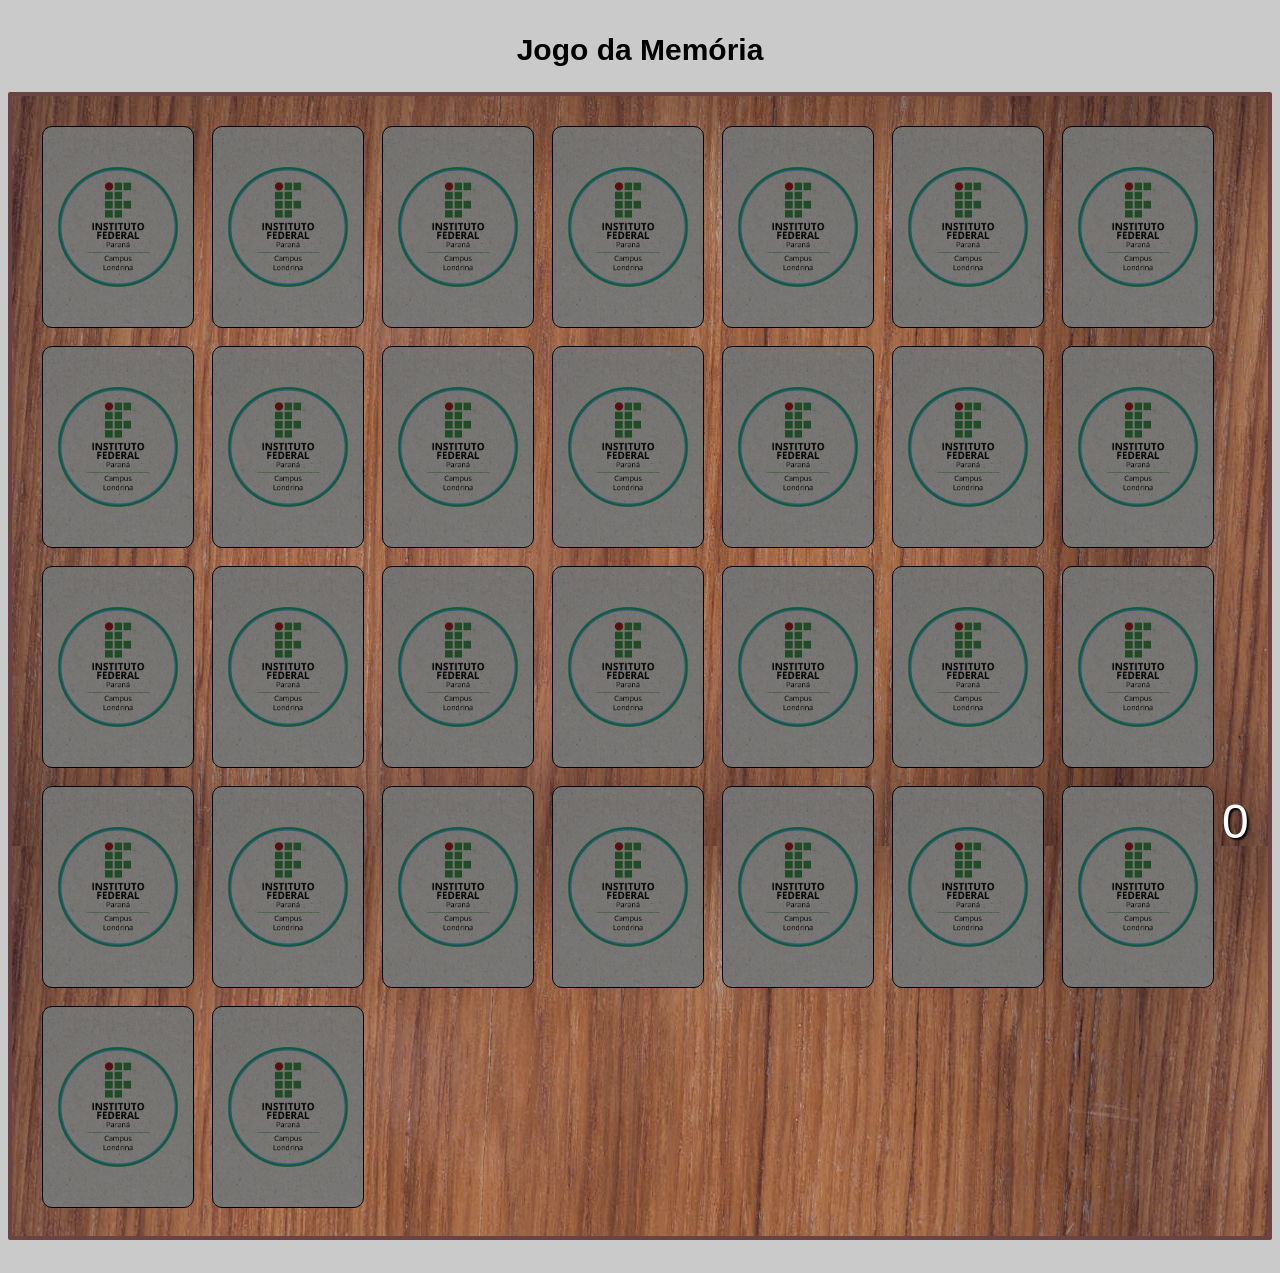
==== index.html @ 6a5e7641 "v1.1 deploy" ====
<!DOCTYPE html>
<html lang="en">

<head>
    <meta charset="UTF-8">
    <meta name="viewport" content="width=device-width, initial-scale-1.0">
    <title>memória</title>
    <link rel="stylesheet" href="memoria.css">
</head>

<body class="no-animation" onload="rodar()">

    <section>
        <h1 title="Clique nas cartas para jogar">Jogo da Memória</h1>
        <div class="mesa"><div class="cartas-box">
            <div class="carta"><div class="frente"></div><div class="verso"></div></div>
            <div class="carta"><div class="frente"></div><div class="verso"></div></div>
            <div class="carta"><div class="frente"></div><div class="verso"></div></div>
            <div class="carta"><div class="frente"></div><div class="verso"></div></div>
            <div class="carta"><div class="frente"></div><div class="verso"></div></div>
            <div class="carta"><div class="frente"></div><div class="verso"></div></div>
            <div class="carta"><div class="frente"></div><div class="verso"></div></div>
            <div class="carta"><div class="frente"></div><div class="verso"></div></div>
            <div class="carta"><div class="frente"></div><div class="verso"></div></div>
            <div class="carta"><div class="frente"></div><div class="verso"></div></div>
            <div class="carta"><div class="frente"></div><div class="verso"></div></div>
            <div class="carta"><div class="frente"></div><div class="verso"></div></div>
            <div class="carta"><div class="frente"></div><div class="verso"></div></div>
            <div class="carta"><div class="frente"></div><div class="verso"></div></div>
            <div class="carta"><div class="frente"></div><div class="verso"></div></div>
            <div class="carta"><div class="frente"></div><div class="verso"></div></div>
            <div class="carta"><div class="frente"></div><div class="verso"></div></div>
            <div class="carta"><div class="frente"></div><div class="verso"></div></div>
            <div class="carta"><div class="frente"></div><div class="verso"></div></div>
            <div class="carta"><div class="frente"></div><div class="verso"></div></div>
            <div class="carta"><div class="frente"></div><div class="verso"></div></div>
            <div class="carta"><div class="frente"></div><div class="verso"></div></div>
            <div class="carta"><div class="frente"></div><div class="verso"></div></div>
            <div class="carta"><div class="frente"></div><div class="verso"></div></div>
            <div class="carta"><div class="frente"></div><div class="verso"></div></div>
            <div class="carta"><div class="frente"></div><div class="verso"></div></div>
            <div class="carta"><div class="frente"></div><div class="verso"></div></div>
            <div class="carta"><div class="frente"></div><div class="verso"></div></div>
            <div class="carta"><div class="frente"></div><div class="verso"></div></div>
            <div class="carta"><div class="frente"></div><div class="verso"></div></div>
        </div></div>
        <div class="pontuacao"><p id="p"></p><p class="pontos">0</p></div>
        <div id="win"><h1>Parábens</h1><p></p></div>
        <div id="fundo"></div>
    </section>
    <script src="memoria.js"></script>
</body>
---- memoria.css ----
:root{
    --fundo-mesa:url("./media/fundo-mesa.jpeg");
    --fundo-carta: url("./media/fundo-carta.jpg")
}
html {
    padding: 0;
    border: 0;
    box-sizing: border-box;
    overflow-x:hidden ;
}

body {
    background: rgb(202, 202, 202);
}

section {
    max-height: 200vh;
    overflow: hidden;
}

h1 {
    text-align: center;
    font-size: 30px;
    font-family: Arial, Helvetica, sans-serif;
    user-select: none;
}
.no-animation *{
    transition: none !important;
    background: white !important;
}

.mesa {
    background: var(--fundo-mesa);
    filter: saturate(0.8);
    max-width: 1690px;
    padding: 30px;
    margin: 0 auto;
    border: solid 4px rgb(116, 65, 65);
    border-radius: 2px;
}
.mesa .cartas-box{
    margin: 0 auto;
    display: flex;
    flex-direction: row;
    flex-wrap: wrap;
    gap: 20px;
}
.carta {
    perspective: 1000px;
    height: 200px;
    width: 150px;
    cursor: pointer;
}
.carta:hover{
    transform: scale(1.05);
}

.frente,.verso{
    border-radius: 10px;
    border: solid 1px black;
    backface-visibility: hidden;
    width: 100%;
    height: 100%;
    position: absolute;
    transition: ease-in-out 500ms;
}
.frente{
    background-image: var(--fundo-carta);
    background-position: center;
    background-size: cover;
    filter: brightness(0.5);
}
.verso{
    transform: rotateY(180deg);
    background-position: center;
    background-size: cover;
}
.girar  .frente{
    transform: rotateY(180deg);
}
.girar .verso{
    transform: rotateY(0deg);
}
.removida{
    visibility: hidden;
    cursor: default;
}
.pontuacao{
    cursor: default;
    color: white;
    font-size: 3rem;
    position: fixed;
    width: 3rem;
    right: 10px;
    bottom: 3px;
}
.pontuacao .pontos{
    text-shadow: 2px 2px 2px black;
    font-family: 'Gill Sans', 'Gill Sans MT', Calibri, 'Trebuchet MS', sans-serif;
}
.pontuacao .pontos:hover::after{
    content: "pontos";
    font-size: 20px;
    position: relative;
    bottom: -20px;
    left: -40px;
}
.pts-flutuante{
    font-family: 'Franklin Gothic Medium', 'Arial Narrow', Arial, sans-serif;
    position: relative;
    color: blue;
    animation: subir;
    animation-duration: 2s;
}
#win{
    visibility: hidden;
    height: 0;
    width: 0;
    margin: 0;
}
.win{
    visibility: visible !important;
    position: absolute;
    color: white;
    display: flex;
    flex-direction: column;
    justify-content: center;
    align-items: center;
    overflow: hidden;
    top: 0;
    width: 100% !important;
    height: 100% !important;
}
.fundo{
    position: absolute;
    height: 250%;
    width: 100%;
    top: 0;
    background: rgba(0, 0, 0, 0.527);
}
@keyframes subir{
    from{bottom: -80px;}
    to{bottom: 100px;}
}
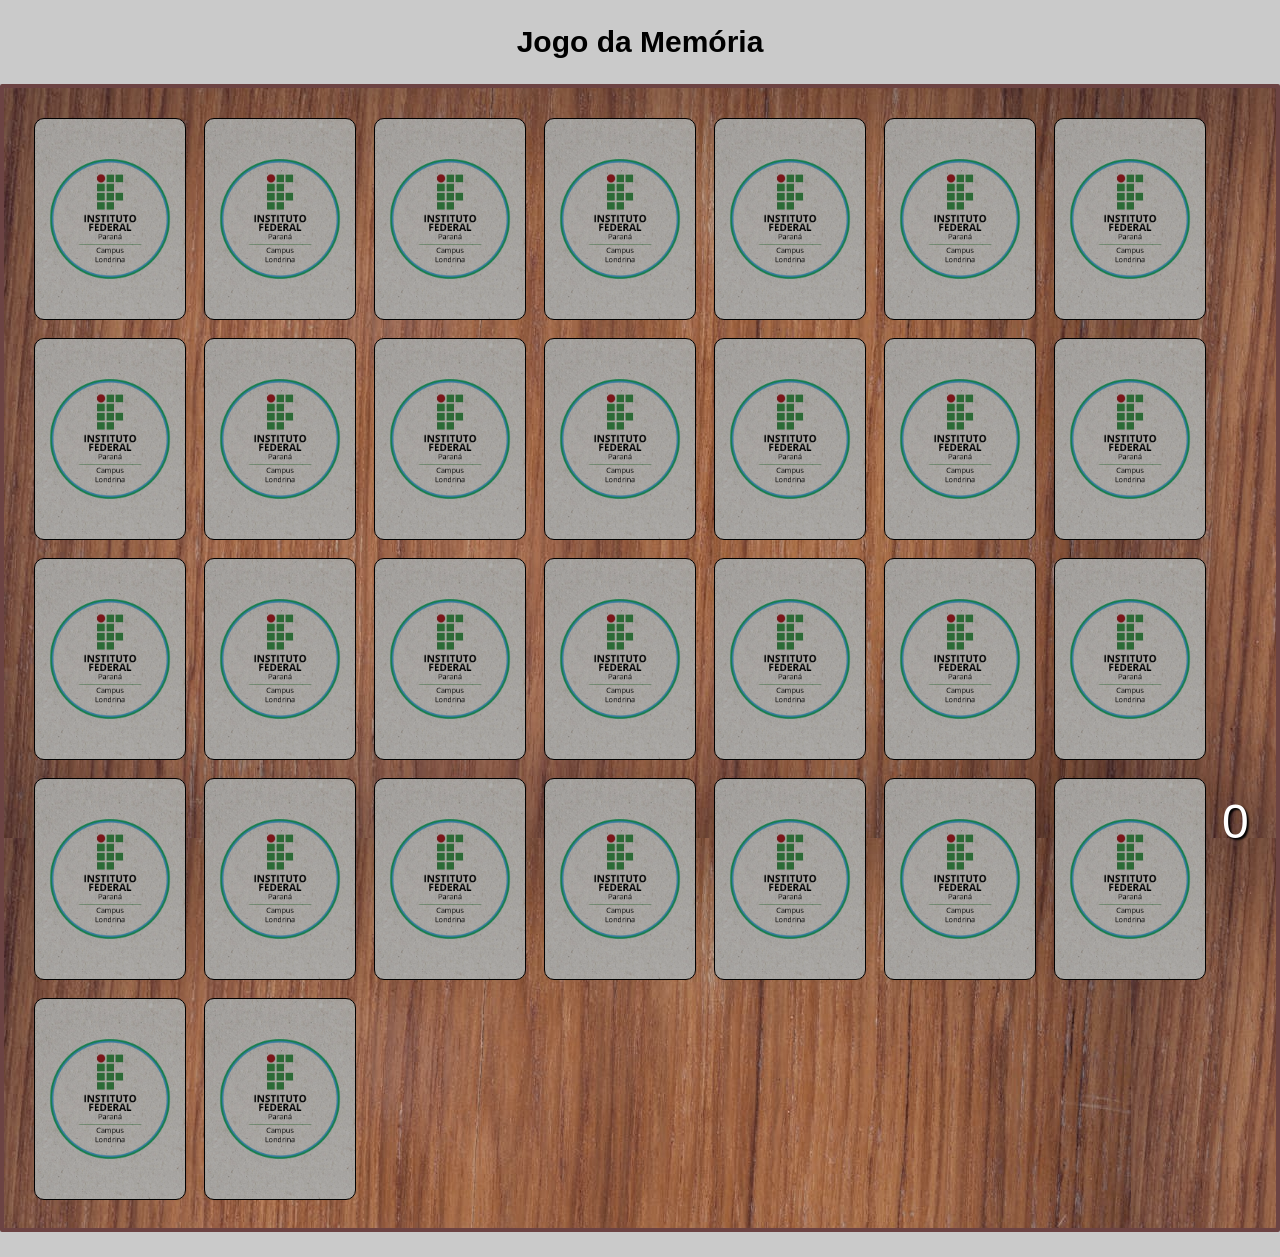
==== commit 2cdda7f3: "v1.1 restart button added" ====
--- a/index.html
+++ b/index.html
@@ -45,8 +45,8 @@
             <div class="carta"><div class="frente"></div><div class="verso"></div></div>
         </div></div>
         <div class="pontuacao"><p id="p"></p><p class="pontos">0</p></div>
-        <div id="win"><h1>Parábens</h1><p></p></div>
         <div id="fundo"></div>
+        <div id="win"><h1>Parabéns</h1><p></p><button id="again">Jogar novamente</button></div>
     </section>
     <script src="memoria.js"></script>
 </body>
--- a/memoria.css
+++ b/memoria.css
@@ -5,18 +5,21 @@
 html {
     padding: 0;
     border: 0;
+    margin: 0;
     box-sizing: border-box;
     overflow-x:hidden ;
 }
 
 body {
     background: rgb(202, 202, 202);
+    margin: 0;
 }
 
 section {
-    max-height: 200vh;
     overflow: hidden;
+    position: relative;
 }
+
 
 h1 {
     text-align: center;
@@ -33,6 +36,7 @@
     background: var(--fundo-mesa);
     filter: saturate(0.8);
     max-width: 1690px;
+    max-height: max-content;
     padding: 30px;
     margin: 0 auto;
     border: solid 4px rgb(116, 65, 65);
@@ -68,7 +72,7 @@
     background-image: var(--fundo-carta);
     background-position: center;
     background-size: cover;
-    filter: brightness(0.5);
+    filter: brightness(0.7);
 }
 .verso{
     transform: rotateY(180deg);
@@ -130,13 +134,21 @@
     top: 0;
     width: 100% !important;
     height: 100% !important;
+    font-size: 1.5rem;
 }
 .fundo{
     position: absolute;
-    height: 250%;
+    bottom: 0;
     width: 100%;
     top: 0;
-    background: rgba(0, 0, 0, 0.527);
+    left: 0;
+    right: 0;
+    background: rgba(0, 0, 0, 0.534);
+}
+#again{
+    width: 20%;
+    margin-top: 10px;
+    font-size: 2rem;
 }
 @keyframes subir{
     from{bottom: -80px;}
